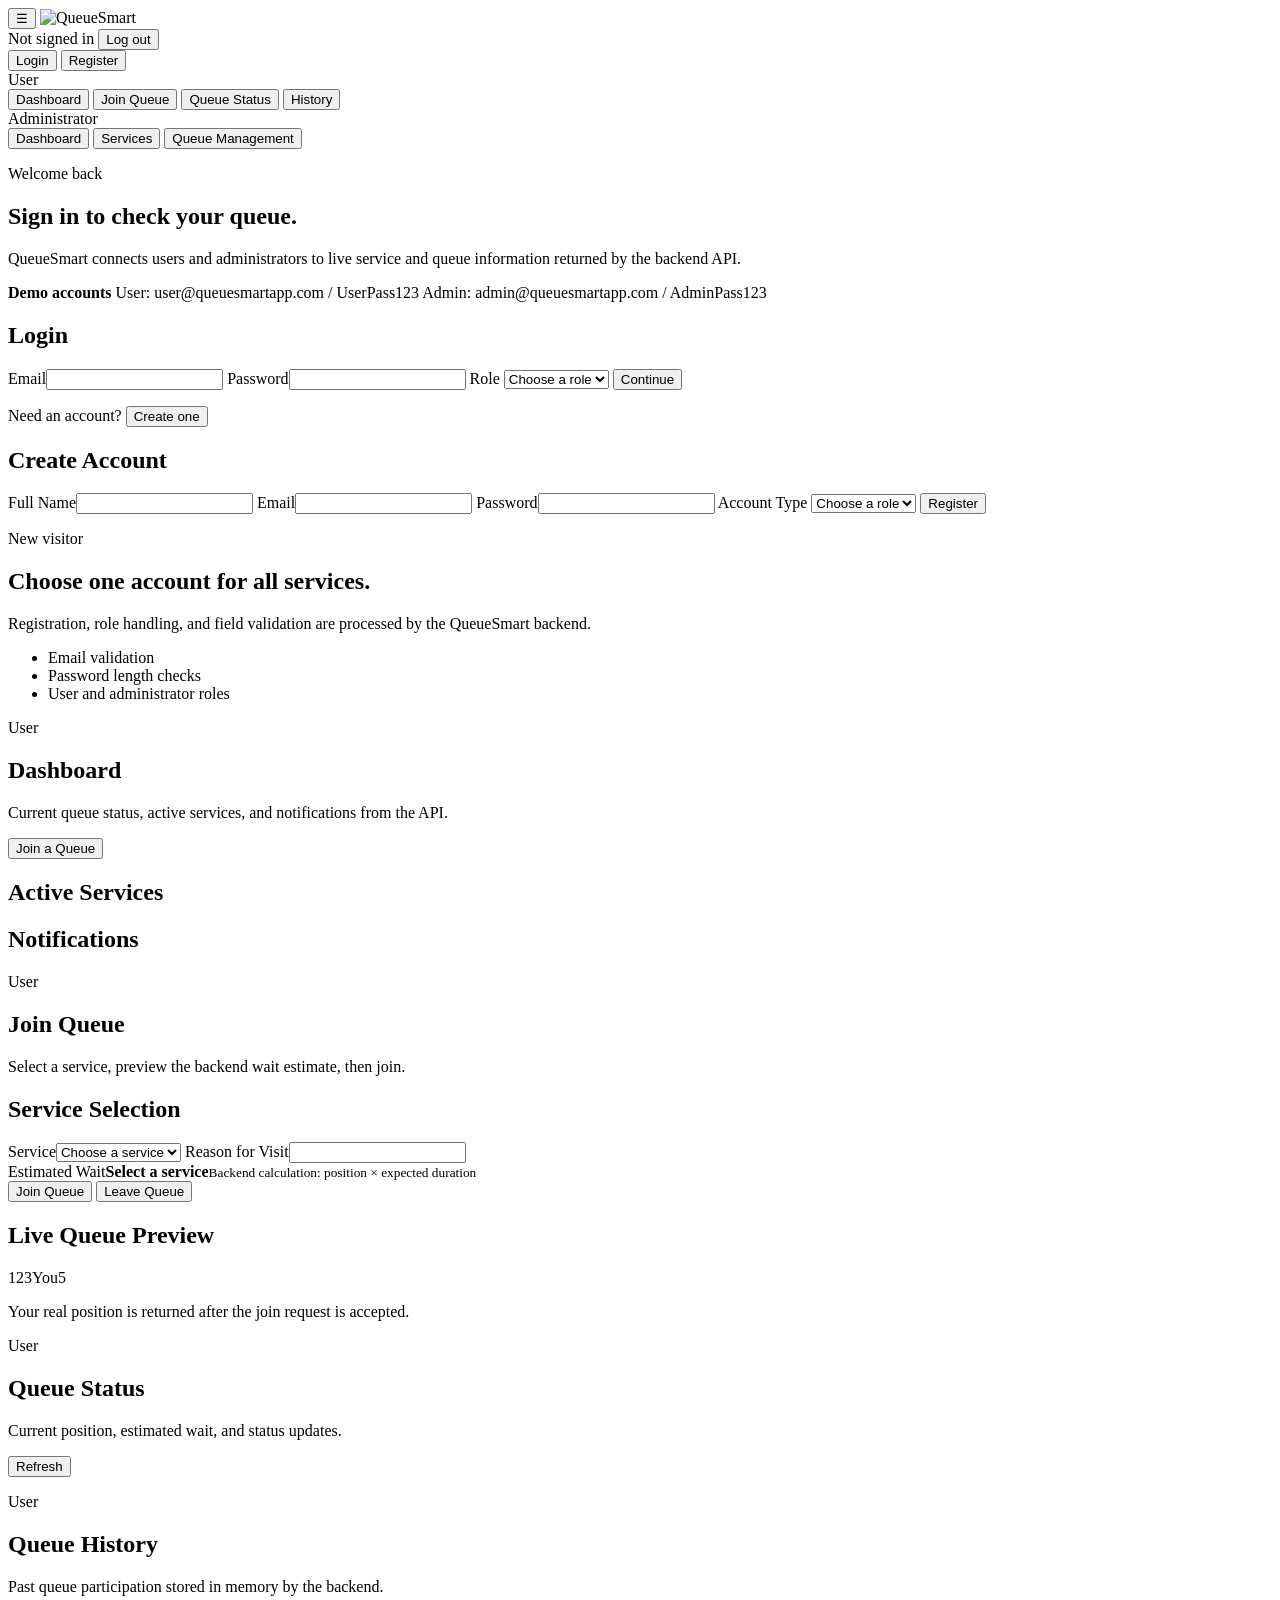
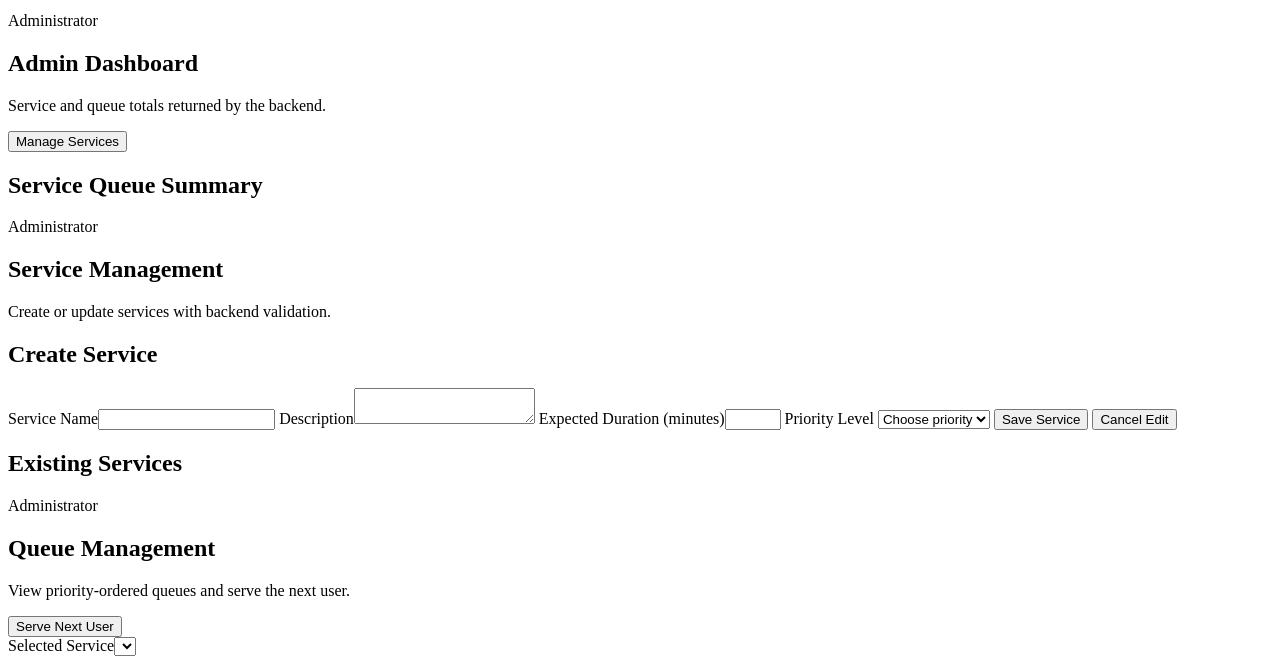
==== frontend/index.html @ f3016d7a "Add Assignment 3 backend API and frontend integration" ====
<!DOCTYPE html>
<html lang="en">
<head>
  <meta charset="UTF-8" />
  <meta name="viewport" content="width=device-width, initial-scale=1.0" />
  <meta name="description" content="QueueSmart smart queue management application" />
  <title>QueueSmart</title>
  <link rel="stylesheet" href="/static/styles.css" />
</head>
<body>
  <header class="topbar">
    <button id="menuButton" class="icon-button" aria-label="Open navigation" aria-expanded="false">☰</button>
    <img class="logo" src="/static/assets/queuesmart-logo.svg" alt="QueueSmart" />
    <div class="topbar-spacer"></div>
    <span id="sessionBadge" class="session-badge">Not signed in</span>
    <button id="logoutButton" class="ghost-button hidden" type="button">Log out</button>
  </header>

  <div id="drawerBackdrop" class="drawer-backdrop hidden"></div>
  <aside id="drawer" class="drawer" aria-label="Main navigation">
    <nav>
      <button data-screen="login">Login</button>
      <button data-screen="register">Register</button>
      <div class="nav-label">User</div>
      <button data-screen="user-dashboard" data-role="user">Dashboard</button>
      <button data-screen="join-queue" data-role="user">Join Queue</button>
      <button data-screen="queue-status" data-role="user">Queue Status</button>
      <button data-screen="history" data-role="user">History</button>
      <div class="nav-label">Administrator</div>
      <button data-screen="admin-dashboard" data-role="administrator">Dashboard</button>
      <button data-screen="service-management" data-role="administrator">Services</button>
      <button data-screen="queue-management" data-role="administrator">Queue Management</button>
    </nav>
  </aside>

  <main class="page-shell">
    <div id="globalMessage" class="global-message hidden" role="status"></div>

    <section id="login" class="screen auth-layout">
      <div class="hero-card">
        <p class="eyebrow light">Welcome back</p>
        <h1>Sign in to check your queue.</h1>
        <p>QueueSmart connects users and administrators to live service and queue information returned by the backend API.</p>
        <div class="demo-box">
          <b>Demo accounts</b>
          <span>User: user@queuesmartapp.com / UserPass123</span>
          <span>Admin: admin@queuesmartapp.com / AdminPass123</span>
        </div>
      </div>
      <div class="form-card">
        <h2>Login</h2>
        <form id="loginForm" class="form-stack">
          <label>Email<input id="loginEmail" type="email" required maxlength="254" autocomplete="email" /></label>
          <label>Password<input id="loginPassword" type="password" required minlength="8" maxlength="72" autocomplete="current-password" /></label>
          <label>Role
            <select id="loginRole" required>
              <option value="">Choose a role</option>
              <option value="user">User</option>
              <option value="administrator">Administrator</option>
            </select>
          </label>
          <button class="primary-button" type="submit">Continue</button>
        </form>
        <p class="small-copy">Need an account? <button class="text-button" data-screen="register">Create one</button></p>
      </div>
    </section>

    <section id="register" class="screen auth-layout hidden">
      <div class="form-card">
        <h2>Create Account</h2>
        <form id="registerForm" class="form-stack">
          <label>Full Name<input id="registerName" type="text" required minlength="2" maxlength="80" /></label>
          <label>Email<input id="registerEmail" type="email" required maxlength="254" autocomplete="email" /></label>
          <label>Password<input id="registerPassword" type="password" required minlength="8" maxlength="72" autocomplete="new-password" /></label>
          <label>Account Type
            <select id="registerRole" required>
              <option value="">Choose a role</option>
              <option value="user">User</option>
              <option value="administrator">Administrator</option>
            </select>
          </label>
          <button class="primary-button" type="submit">Register</button>
        </form>
      </div>
      <div class="hero-card">
        <p class="eyebrow light">New visitor</p>
        <h1>Choose one account for all services.</h1>
        <p>Registration, role handling, and field validation are processed by the QueueSmart backend.</p>
        <ul class="check-list">
          <li>Email validation</li>
          <li>Password length checks</li>
          <li>User and administrator roles</li>
        </ul>
      </div>
    </section>

    <section id="user-dashboard" class="screen hidden">
      <div class="page-header">
        <div><p class="eyebrow">User</p><h1>Dashboard</h1><p>Current queue status, active services, and notifications from the API.</p></div>
        <button class="primary-button" data-screen="join-queue">Join a Queue</button>
      </div>
      <div id="userStats" class="stats-grid"></div>
      <div class="content-grid two-thirds">
        <article class="panel"><div class="panel-heading"><h2>Active Services</h2></div><div id="dashboardServices"></div></article>
        <article class="panel"><div class="panel-heading"><h2>Notifications</h2></div><div id="dashboardNotifications"></div></article>
      </div>
    </section>

    <section id="join-queue" class="screen hidden">
      <div class="page-header"><div><p class="eyebrow">User</p><h1>Join Queue</h1><p>Select a service, preview the backend wait estimate, then join.</p></div></div>
      <div class="content-grid">
        <article class="panel">
          <h2>Service Selection</h2>
          <form id="joinQueueForm" class="form-stack">
            <label>Service<select id="joinService" required><option value="">Choose a service</option></select></label>
            <label>Reason for Visit<input id="joinReason" type="text" required minlength="2" maxlength="200" /></label>
            <div class="estimate-card"><span>Estimated Wait</span><strong id="joinEstimate">Select a service</strong><small id="joinPosition">Backend calculation: position × expected duration</small></div>
            <button class="primary-button" type="submit">Join Queue</button>
            <button id="leaveQueueButton" class="secondary-button" type="button">Leave Queue</button>
          </form>
        </article>
        <article class="panel">
          <h2>Live Queue Preview</h2>
          <div id="queuePreview" class="queue-preview"><span>1</span><span>2</span><span>3</span><span class="you">You</span><span>5</span></div>
          <p class="muted">Your real position is returned after the join request is accepted.</p>
        </article>
      </div>
    </section>

    <section id="queue-status" class="screen hidden">
      <div class="page-header"><div><p class="eyebrow">User</p><h1>Queue Status</h1><p>Current position, estimated wait, and status updates.</p></div><button id="refreshStatusButton" class="secondary-button">Refresh</button></div>
      <div id="statusContent" class="content-grid"></div>
    </section>

    <section id="history" class="screen hidden">
      <div class="page-header"><div><p class="eyebrow">User</p><h1>Queue History</h1><p>Past queue participation stored in memory by the backend.</p></div></div>
      <article class="panel table-panel"><div id="historyTable"></div></article>
    </section>

    <section id="admin-dashboard" class="screen hidden">
      <div class="page-header"><div><p class="eyebrow">Administrator</p><h1>Admin Dashboard</h1><p>Service and queue totals returned by the backend.</p></div><button class="primary-button" data-screen="service-management">Manage Services</button></div>
      <div id="adminStats" class="stats-grid"></div>
      <article class="panel table-panel"><h2>Service Queue Summary</h2><div id="adminServiceTable"></div></article>
    </section>

    <section id="service-management" class="screen hidden">
      <div class="page-header"><div><p class="eyebrow">Administrator</p><h1>Service Management</h1><p>Create or update services with backend validation.</p></div></div>
      <div class="content-grid">
        <article class="panel">
          <h2 id="serviceFormTitle">Create Service</h2>
          <form id="serviceForm" class="form-stack">
            <input id="editingServiceId" type="hidden" />
            <label>Service Name<input id="serviceName" type="text" required minlength="2" maxlength="100" /></label>
            <label>Description<textarea id="serviceDescription" required minlength="5" maxlength="250"></textarea></label>
            <label>Expected Duration (minutes)<input id="serviceDuration" type="number" required min="1" max="120" /></label>
            <label>Priority Level
              <select id="servicePriority" required>
                <option value="">Choose priority</option>
                <option value="low">Low</option><option value="medium">Medium</option><option value="high">High</option>
              </select>
            </label>
            <button class="primary-button" type="submit">Save Service</button>
            <button id="cancelEditButton" class="secondary-button hidden" type="button">Cancel Edit</button>
          </form>
        </article>
        <article class="panel"><h2>Existing Services</h2><div id="serviceCards"></div></article>
      </div>
    </section>

    <section id="queue-management" class="screen hidden">
      <div class="page-header"><div><p class="eyebrow">Administrator</p><h1>Queue Management</h1><p>View priority-ordered queues and serve the next user.</p></div><button id="serveNextButton" class="primary-button">Serve Next User</button></div>
      <article class="panel table-panel">
        <label class="compact-label">Selected Service<select id="adminQueueService"></select></label>
        <div id="adminQueueTable"></div>
      </article>
    </section>
  </main>

  <script src="/static/app.js"></script>
</body>
</html>
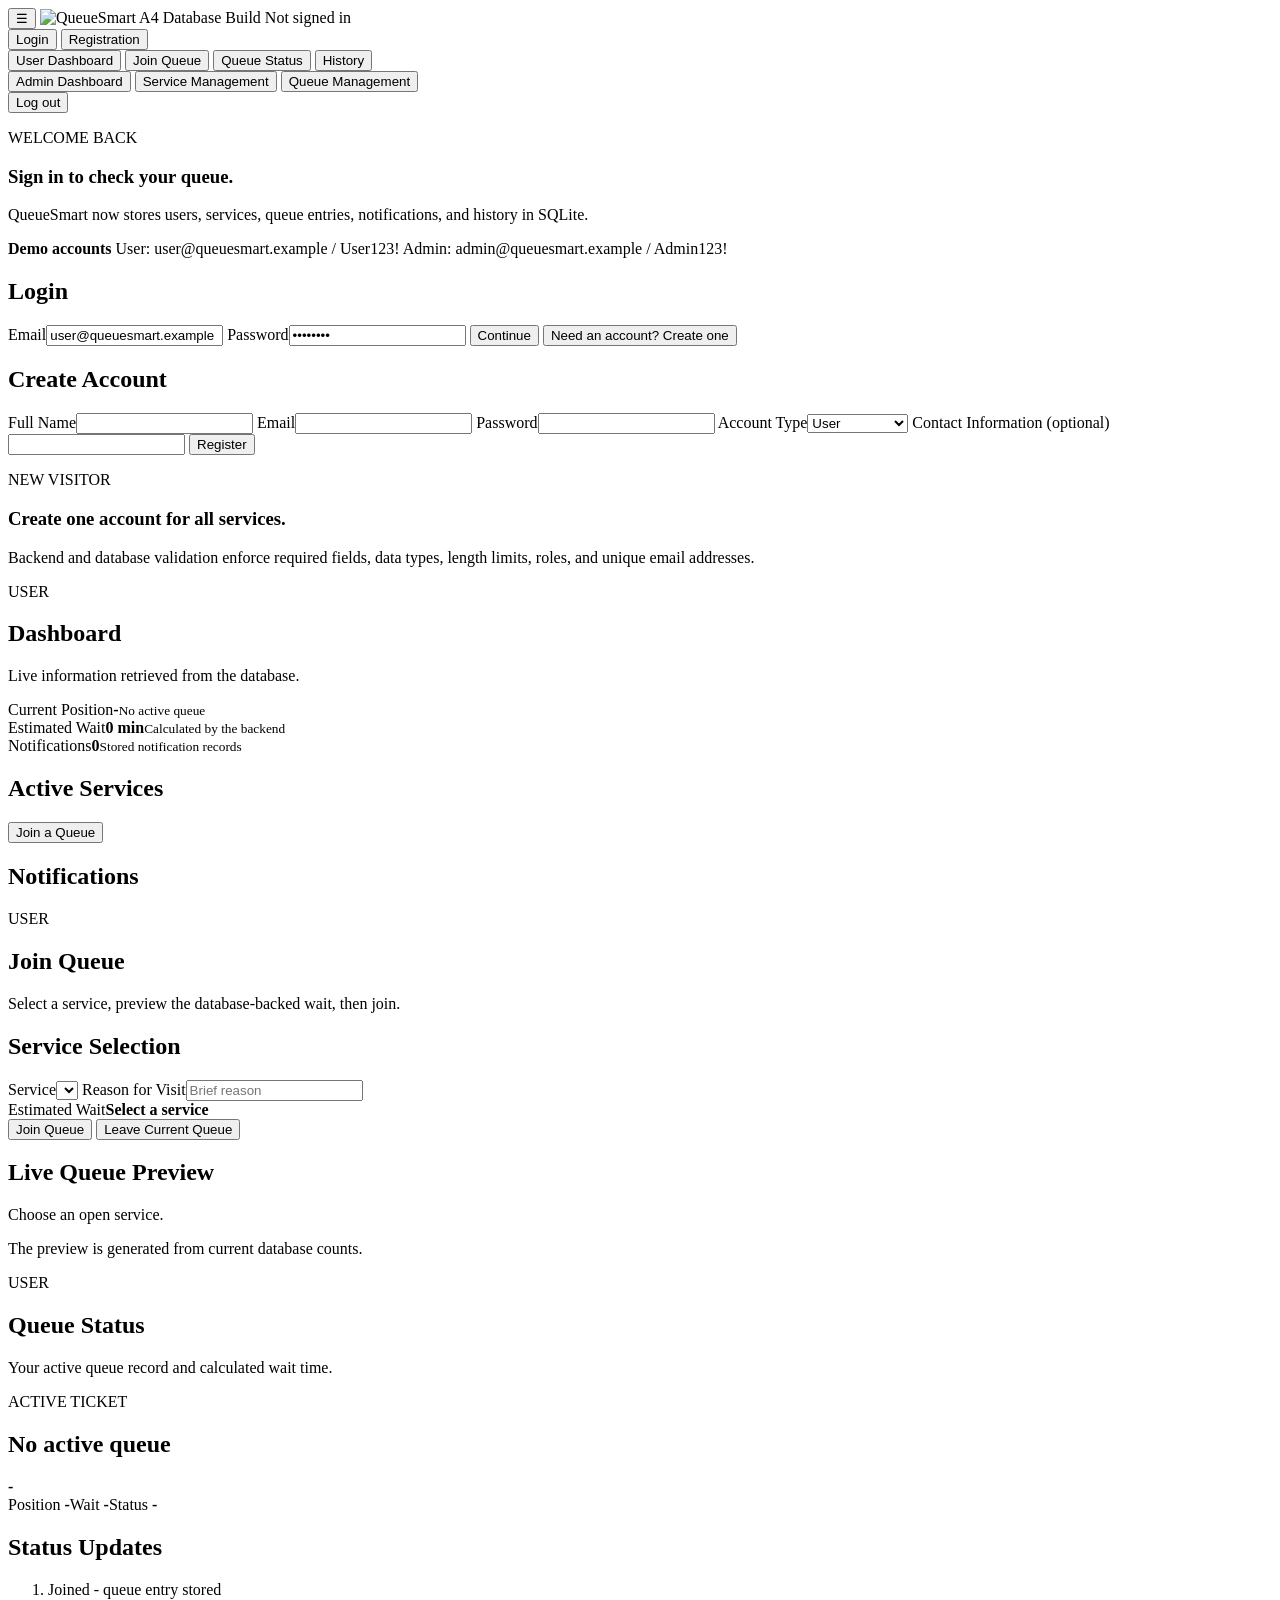
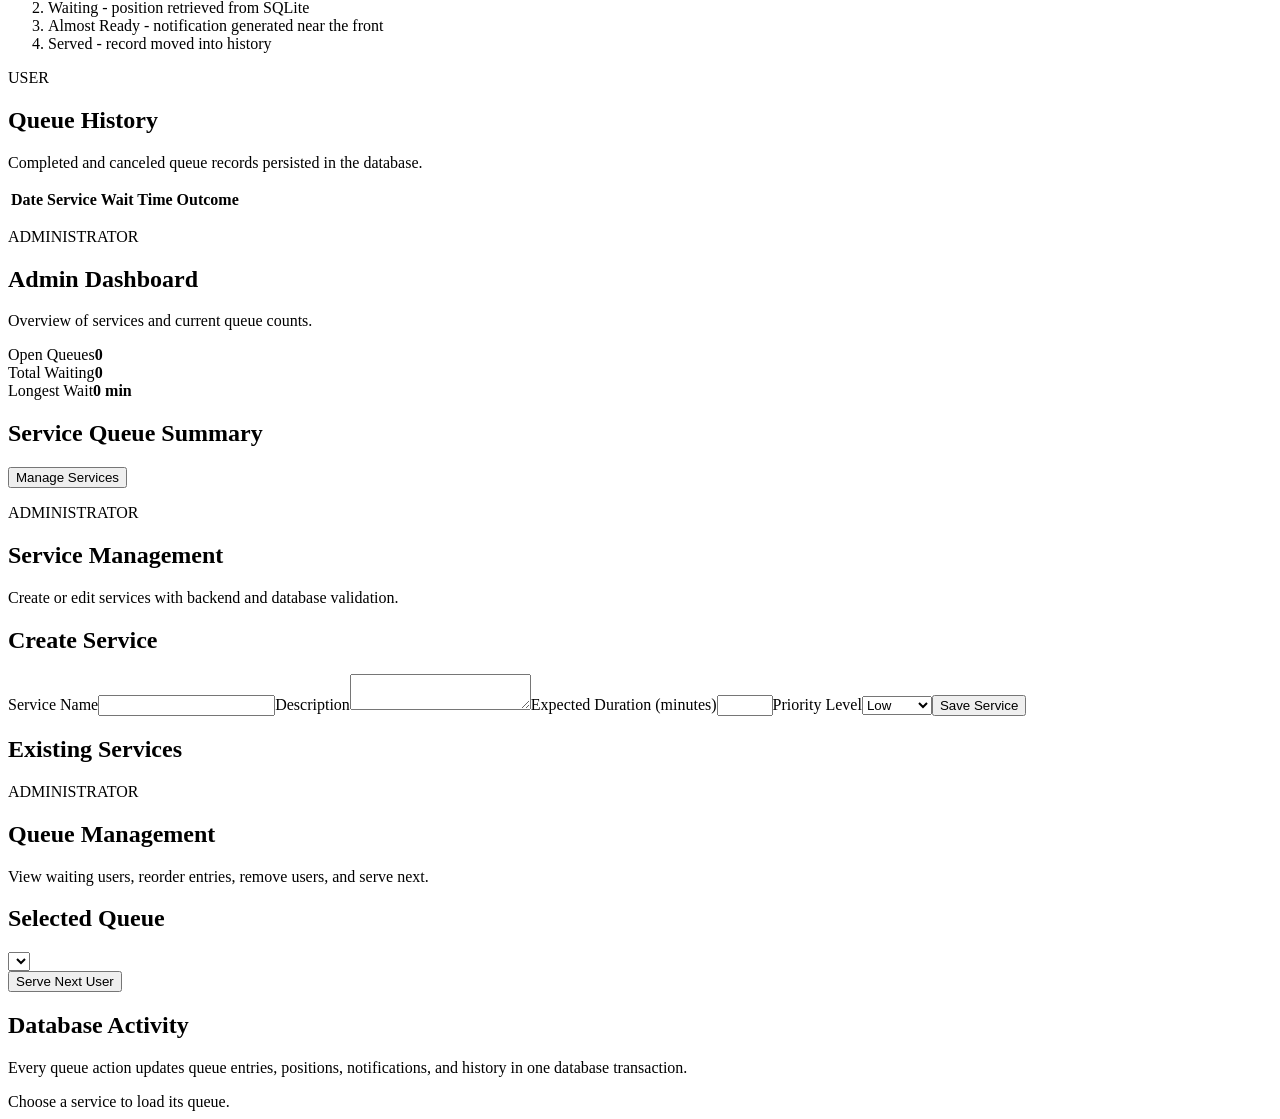
==== commit 54a7ba22: "Complete Assignment 4 manual testing and final fixes" ====
--- a/frontend/index.html
+++ b/frontend/index.html
@@ -1,181 +1,144 @@
-<!DOCTYPE html>
+<!doctype html>
 <html lang="en">
 <head>
-  <meta charset="UTF-8" />
-  <meta name="viewport" content="width=device-width, initial-scale=1.0" />
-  <meta name="description" content="QueueSmart smart queue management application" />
+  <meta charset="utf-8">
+  <meta name="viewport" content="width=device-width, initial-scale=1">
   <title>QueueSmart</title>
-  <link rel="stylesheet" href="/static/styles.css" />
+  <link rel="stylesheet" href="/css/styles.css">
 </head>
 <body>
   <header class="topbar">
-    <button id="menuButton" class="icon-button" aria-label="Open navigation" aria-expanded="false">☰</button>
-    <img class="logo" src="/static/assets/queuesmart-logo.svg" alt="QueueSmart" />
-    <div class="topbar-spacer"></div>
-    <span id="sessionBadge" class="session-badge">Not signed in</span>
-    <button id="logoutButton" class="ghost-button hidden" type="button">Log out</button>
+    <button id="menuButton" class="icon-button" aria-label="Open navigation">☰</button>
+    <img src="/assets/queuesmart-logo.svg" alt="QueueSmart" class="logo">
+    <span class="pill">A4 Database Build</span>
+    <span id="sessionLabel" class="session-label">Not signed in</span>
   </header>
 
-  <div id="drawerBackdrop" class="drawer-backdrop hidden"></div>
-  <aside id="drawer" class="drawer" aria-label="Main navigation">
-    <nav>
-      <button data-screen="login">Login</button>
-      <button data-screen="register">Register</button>
-      <div class="nav-label">User</div>
-      <button data-screen="user-dashboard" data-role="user">Dashboard</button>
-      <button data-screen="join-queue" data-role="user">Join Queue</button>
-      <button data-screen="queue-status" data-role="user">Queue Status</button>
-      <button data-screen="history" data-role="user">History</button>
-      <div class="nav-label">Administrator</div>
-      <button data-screen="admin-dashboard" data-role="administrator">Dashboard</button>
-      <button data-screen="service-management" data-role="administrator">Services</button>
-      <button data-screen="queue-management" data-role="administrator">Queue Management</button>
-    </nav>
+  <aside id="sidebar" class="sidebar" aria-label="Main navigation">
+    <button data-screen="login">Login</button>
+    <button data-screen="register">Registration</button>
+    <div class="nav-user hidden">
+      <button data-screen="user-dashboard">User Dashboard</button>
+      <button data-screen="join-queue">Join Queue</button>
+      <button data-screen="queue-status">Queue Status</button>
+      <button data-screen="history">History</button>
+    </div>
+    <div class="nav-admin hidden">
+      <button data-screen="admin-dashboard">Admin Dashboard</button>
+      <button data-screen="service-management">Service Management</button>
+      <button data-screen="queue-management">Queue Management</button>
+    </div>
+    <button id="logoutButton" class="danger hidden">Log out</button>
   </aside>
 
-  <main class="page-shell">
-    <div id="globalMessage" class="global-message hidden" role="status"></div>
+  <main>
+    <div id="message" class="message hidden" role="status"></div>
 
-    <section id="login" class="screen auth-layout">
-      <div class="hero-card">
-        <p class="eyebrow light">Welcome back</p>
-        <h1>Sign in to check your queue.</h1>
-        <p>QueueSmart connects users and administrators to live service and queue information returned by the backend API.</p>
-        <div class="demo-box">
-          <b>Demo accounts</b>
-          <span>User: user@queuesmartapp.com / UserPass123</span>
-          <span>Admin: admin@queuesmartapp.com / AdminPass123</span>
-        </div>
-      </div>
-      <div class="form-card">
-        <h2>Login</h2>
-        <form id="loginForm" class="form-stack">
-          <label>Email<input id="loginEmail" type="email" required maxlength="254" autocomplete="email" /></label>
-          <label>Password<input id="loginPassword" type="password" required minlength="8" maxlength="72" autocomplete="current-password" /></label>
-          <label>Role
-            <select id="loginRole" required>
-              <option value="">Choose a role</option>
-              <option value="user">User</option>
-              <option value="administrator">Administrator</option>
-            </select>
-          </label>
-          <button class="primary-button" type="submit">Continue</button>
+    <section id="login" class="screen active">
+      <div class="hero-grid">
+        <article class="hero-card gradient-card">
+          <p class="eyebrow">WELCOME BACK</p>
+          <h1>Sign in to check your queue.</h1>
+          <p>QueueSmart now stores users, services, queue entries, notifications, and history in SQLite.</p>
+          <div class="demo-box">
+            <strong>Demo accounts</strong>
+            <span>User: user@queuesmart.example / User123!</span>
+            <span>Admin: admin@queuesmart.example / Admin123!</span>
+          </div>
+        </article>
+        <form id="loginForm" class="card form-card">
+          <h2>Login</h2>
+          <label>Email<input id="loginEmail" type="email" required maxlength="254" value="user@queuesmart.example"></label>
+          <label>Password<input id="loginPassword" type="password" required minlength="8" maxlength="72" value="User123!"></label>
+          <button class="primary" type="submit">Continue</button>
+          <button class="link-button" type="button" data-screen="register">Need an account? Create one</button>
         </form>
-        <p class="small-copy">Need an account? <button class="text-button" data-screen="register">Create one</button></p>
       </div>
     </section>
 
-    <section id="register" class="screen auth-layout hidden">
-      <div class="form-card">
-        <h2>Create Account</h2>
-        <form id="registerForm" class="form-stack">
-          <label>Full Name<input id="registerName" type="text" required minlength="2" maxlength="80" /></label>
-          <label>Email<input id="registerEmail" type="email" required maxlength="254" autocomplete="email" /></label>
-          <label>Password<input id="registerPassword" type="password" required minlength="8" maxlength="72" autocomplete="new-password" /></label>
-          <label>Account Type
-            <select id="registerRole" required>
-              <option value="">Choose a role</option>
-              <option value="user">User</option>
-              <option value="administrator">Administrator</option>
-            </select>
-          </label>
-          <button class="primary-button" type="submit">Register</button>
+    <section id="register" class="screen">
+      <div class="hero-grid reverse">
+        <form id="registerForm" class="card form-card">
+          <h2>Create Account</h2>
+          <label>Full Name<input id="registerName" required minlength="2" maxlength="80"></label>
+          <label>Email<input id="registerEmail" type="email" required maxlength="254"></label>
+          <label>Password<input id="registerPassword" type="password" required minlength="8" maxlength="72"></label>
+          <label>Account Type<select id="registerRole" required><option value="user">User</option><option value="administrator">Administrator</option></select></label>
+          <label>Contact Information (optional)<input id="registerContact" maxlength="120"></label>
+          <button class="primary" type="submit">Register</button>
         </form>
-      </div>
-      <div class="hero-card">
-        <p class="eyebrow light">New visitor</p>
-        <h1>Choose one account for all services.</h1>
-        <p>Registration, role handling, and field validation are processed by the QueueSmart backend.</p>
-        <ul class="check-list">
-          <li>Email validation</li>
-          <li>Password length checks</li>
-          <li>User and administrator roles</li>
-        </ul>
-      </div>
-    </section>
-
-    <section id="user-dashboard" class="screen hidden">
-      <div class="page-header">
-        <div><p class="eyebrow">User</p><h1>Dashboard</h1><p>Current queue status, active services, and notifications from the API.</p></div>
-        <button class="primary-button" data-screen="join-queue">Join a Queue</button>
-      </div>
-      <div id="userStats" class="stats-grid"></div>
-      <div class="content-grid two-thirds">
-        <article class="panel"><div class="panel-heading"><h2>Active Services</h2></div><div id="dashboardServices"></div></article>
-        <article class="panel"><div class="panel-heading"><h2>Notifications</h2></div><div id="dashboardNotifications"></div></article>
-      </div>
-    </section>
-
-    <section id="join-queue" class="screen hidden">
-      <div class="page-header"><div><p class="eyebrow">User</p><h1>Join Queue</h1><p>Select a service, preview the backend wait estimate, then join.</p></div></div>
-      <div class="content-grid">
-        <article class="panel">
-          <h2>Service Selection</h2>
-          <form id="joinQueueForm" class="form-stack">
-            <label>Service<select id="joinService" required><option value="">Choose a service</option></select></label>
-            <label>Reason for Visit<input id="joinReason" type="text" required minlength="2" maxlength="200" /></label>
-            <div class="estimate-card"><span>Estimated Wait</span><strong id="joinEstimate">Select a service</strong><small id="joinPosition">Backend calculation: position × expected duration</small></div>
-            <button class="primary-button" type="submit">Join Queue</button>
-            <button id="leaveQueueButton" class="secondary-button" type="button">Leave Queue</button>
-          </form>
-        </article>
-        <article class="panel">
-          <h2>Live Queue Preview</h2>
-          <div id="queuePreview" class="queue-preview"><span>1</span><span>2</span><span>3</span><span class="you">You</span><span>5</span></div>
-          <p class="muted">Your real position is returned after the join request is accepted.</p>
+        <article class="hero-card gradient-card">
+          <p class="eyebrow">NEW VISITOR</p>
+          <h1>Create one account for all services.</h1>
+          <p>Backend and database validation enforce required fields, data types, length limits, roles, and unique email addresses.</p>
         </article>
       </div>
     </section>
 
-    <section id="queue-status" class="screen hidden">
-      <div class="page-header"><div><p class="eyebrow">User</p><h1>Queue Status</h1><p>Current position, estimated wait, and status updates.</p></div><button id="refreshStatusButton" class="secondary-button">Refresh</button></div>
-      <div id="statusContent" class="content-grid"></div>
-    </section>
-
-    <section id="history" class="screen hidden">
-      <div class="page-header"><div><p class="eyebrow">User</p><h1>Queue History</h1><p>Past queue participation stored in memory by the backend.</p></div></div>
-      <article class="panel table-panel"><div id="historyTable"></div></article>
-    </section>
-
-    <section id="admin-dashboard" class="screen hidden">
-      <div class="page-header"><div><p class="eyebrow">Administrator</p><h1>Admin Dashboard</h1><p>Service and queue totals returned by the backend.</p></div><button class="primary-button" data-screen="service-management">Manage Services</button></div>
-      <div id="adminStats" class="stats-grid"></div>
-      <article class="panel table-panel"><h2>Service Queue Summary</h2><div id="adminServiceTable"></div></article>
-    </section>
-
-    <section id="service-management" class="screen hidden">
-      <div class="page-header"><div><p class="eyebrow">Administrator</p><h1>Service Management</h1><p>Create or update services with backend validation.</p></div></div>
+    <section id="user-dashboard" class="screen protected user-only">
+      <div class="section-heading"><div><p class="eyebrow">USER</p><h1>Dashboard</h1><p>Live information retrieved from the database.</p></div></div>
+      <div class="stat-grid">
+        <article class="stat blue"><span>Current Position</span><strong id="dashPosition">-</strong><small id="dashService">No active queue</small></article>
+        <article class="stat teal"><span>Estimated Wait</span><strong id="dashWait">0 min</strong><small>Calculated by the backend</small></article>
+        <article class="stat purple"><span>Notifications</span><strong id="dashNotificationCount">0</strong><small>Stored notification records</small></article>
+      </div>
       <div class="content-grid">
-        <article class="panel">
-          <h2 id="serviceFormTitle">Create Service</h2>
-          <form id="serviceForm" class="form-stack">
-            <input id="editingServiceId" type="hidden" />
-            <label>Service Name<input id="serviceName" type="text" required minlength="2" maxlength="100" /></label>
-            <label>Description<textarea id="serviceDescription" required minlength="5" maxlength="250"></textarea></label>
-            <label>Expected Duration (minutes)<input id="serviceDuration" type="number" required min="1" max="120" /></label>
-            <label>Priority Level
-              <select id="servicePriority" required>
-                <option value="">Choose priority</option>
-                <option value="low">Low</option><option value="medium">Medium</option><option value="high">High</option>
-              </select>
-            </label>
-            <button class="primary-button" type="submit">Save Service</button>
-            <button id="cancelEditButton" class="secondary-button hidden" type="button">Cancel Edit</button>
-          </form>
-        </article>
-        <article class="panel"><h2>Existing Services</h2><div id="serviceCards"></div></article>
+        <article class="card"><div class="card-title"><h2>Active Services</h2><button class="link-button" data-screen="join-queue">Join a Queue</button></div><div id="dashboardServices" class="list"></div></article>
+        <article class="card"><h2>Notifications</h2><div id="dashboardNotifications" class="list"></div></article>
       </div>
     </section>
 
-    <section id="queue-management" class="screen hidden">
-      <div class="page-header"><div><p class="eyebrow">Administrator</p><h1>Queue Management</h1><p>View priority-ordered queues and serve the next user.</p></div><button id="serveNextButton" class="primary-button">Serve Next User</button></div>
-      <article class="panel table-panel">
-        <label class="compact-label">Selected Service<select id="adminQueueService"></select></label>
-        <div id="adminQueueTable"></div>
-      </article>
+    <section id="join-queue" class="screen protected user-only">
+      <div class="section-heading"><div><p class="eyebrow">USER</p><h1>Join Queue</h1><p>Select a service, preview the database-backed wait, then join.</p></div></div>
+      <div class="content-grid">
+        <form id="joinForm" class="card form-card">
+          <h2>Service Selection</h2>
+          <label>Service<select id="joinService" required></select></label>
+          <label>Reason for Visit<input id="joinReason" required minlength="2" maxlength="200" placeholder="Brief reason"></label>
+          <div class="estimate"><span>Estimated Wait</span><strong id="joinEstimate">Select a service</strong></div>
+          <button class="primary" type="submit">Join Queue</button>
+          <button id="leaveQueueButton" class="secondary" type="button">Leave Current Queue</button>
+        </form>
+        <article class="card"><h2>Live Queue Preview</h2><div id="queuePreview" class="queue-preview"><span>Choose an open service.</span></div><p class="muted">The preview is generated from current database counts.</p></article>
+      </div>
+    </section>
+
+    <section id="queue-status" class="screen protected user-only">
+      <div class="section-heading"><div><p class="eyebrow">USER</p><h1>Queue Status</h1><p>Your active queue record and calculated wait time.</p></div></div>
+      <div class="content-grid">
+        <article id="statusTicket" class="hero-card gradient-card"><p class="eyebrow">ACTIVE TICKET</p><h2 id="statusService">No active queue</h2><strong id="statusTicketId" class="ticket-id">-</strong><div class="mini-stat-grid"><span>Position <b id="statusPosition">-</b></span><span>Wait <b id="statusWait">-</b></span><span>Status <b id="statusState">-</b></span></div></article>
+        <article class="card"><h2>Status Updates</h2><ol class="timeline"><li>Joined - queue entry stored</li><li>Waiting - position retrieved from SQLite</li><li>Almost Ready - notification generated near the front</li><li>Served - record moved into history</li></ol></article>
+      </div>
+    </section>
+
+    <section id="history" class="screen protected user-only">
+      <div class="section-heading"><div><p class="eyebrow">USER</p><h1>Queue History</h1><p>Completed and canceled queue records persisted in the database.</p></div></div>
+      <article class="card table-wrap"><table><thead><tr><th>Date</th><th>Service</th><th>Wait Time</th><th>Outcome</th></tr></thead><tbody id="historyBody"></tbody></table></article>
+    </section>
+
+    <section id="admin-dashboard" class="screen protected admin-only">
+      <div class="section-heading"><div><p class="eyebrow">ADMINISTRATOR</p><h1>Admin Dashboard</h1><p>Overview of services and current queue counts.</p></div></div>
+      <div class="stat-grid"><article class="stat blue"><span>Open Queues</span><strong id="adminOpen">0</strong></article><article class="stat teal"><span>Total Waiting</span><strong id="adminWaiting">0</strong></article><article class="stat orange"><span>Longest Wait</span><strong id="adminLongest">0 min</strong></article></div>
+      <article class="card"><div class="card-title"><h2>Service Queue Summary</h2><button class="link-button" data-screen="service-management">Manage Services</button></div><div id="adminServiceSummary" class="service-grid"></div></article>
+    </section>
+
+    <section id="service-management" class="screen protected admin-only">
+      <div class="section-heading"><div><p class="eyebrow">ADMINISTRATOR</p><h1>Service Management</h1><p>Create or edit services with backend and database validation.</p></div></div>
+      <div class="content-grid">
+        <form id="serviceForm" class="card form-card"><h2>Create Service</h2><label>Service Name<input id="serviceName" required minlength="2" maxlength="100"></label><label>Description<textarea id="serviceDescription" required minlength="5" maxlength="250"></textarea></label><label>Expected Duration (minutes)<input id="serviceDuration" type="number" required min="1" max="120"></label><label>Priority Level<select id="servicePriority" required><option value="low">Low</option><option value="medium">Medium</option><option value="high">High</option></select></label><button class="primary" type="submit">Save Service</button></form>
+        <article class="card"><h2>Existing Services</h2><div id="serviceList" class="list"></div></article>
+      </div>
+    </section>
+
+    <section id="queue-management" class="screen protected admin-only">
+      <div class="section-heading"><div><p class="eyebrow">ADMINISTRATOR</p><h1>Queue Management</h1><p>View waiting users, reorder entries, remove users, and serve next.</p></div></div>
+      <div class="content-grid">
+        <article class="card"><div class="card-title"><h2>Selected Queue</h2><select id="adminQueueService"></select></div><button id="serveNextButton" class="primary">Serve Next User</button><div id="adminQueueEntries" class="list"></div></article>
+        <article class="card"><h2>Database Activity</h2><p>Every queue action updates queue entries, positions, notifications, and history in one database transaction.</p><div id="adminActivity" class="notice">Choose a service to load its queue.</div></article>
+      </div>
     </section>
   </main>
 
-  <script src="/static/app.js"></script>
+  <script src="/js/app.js"></script>
 </body>
 </html>
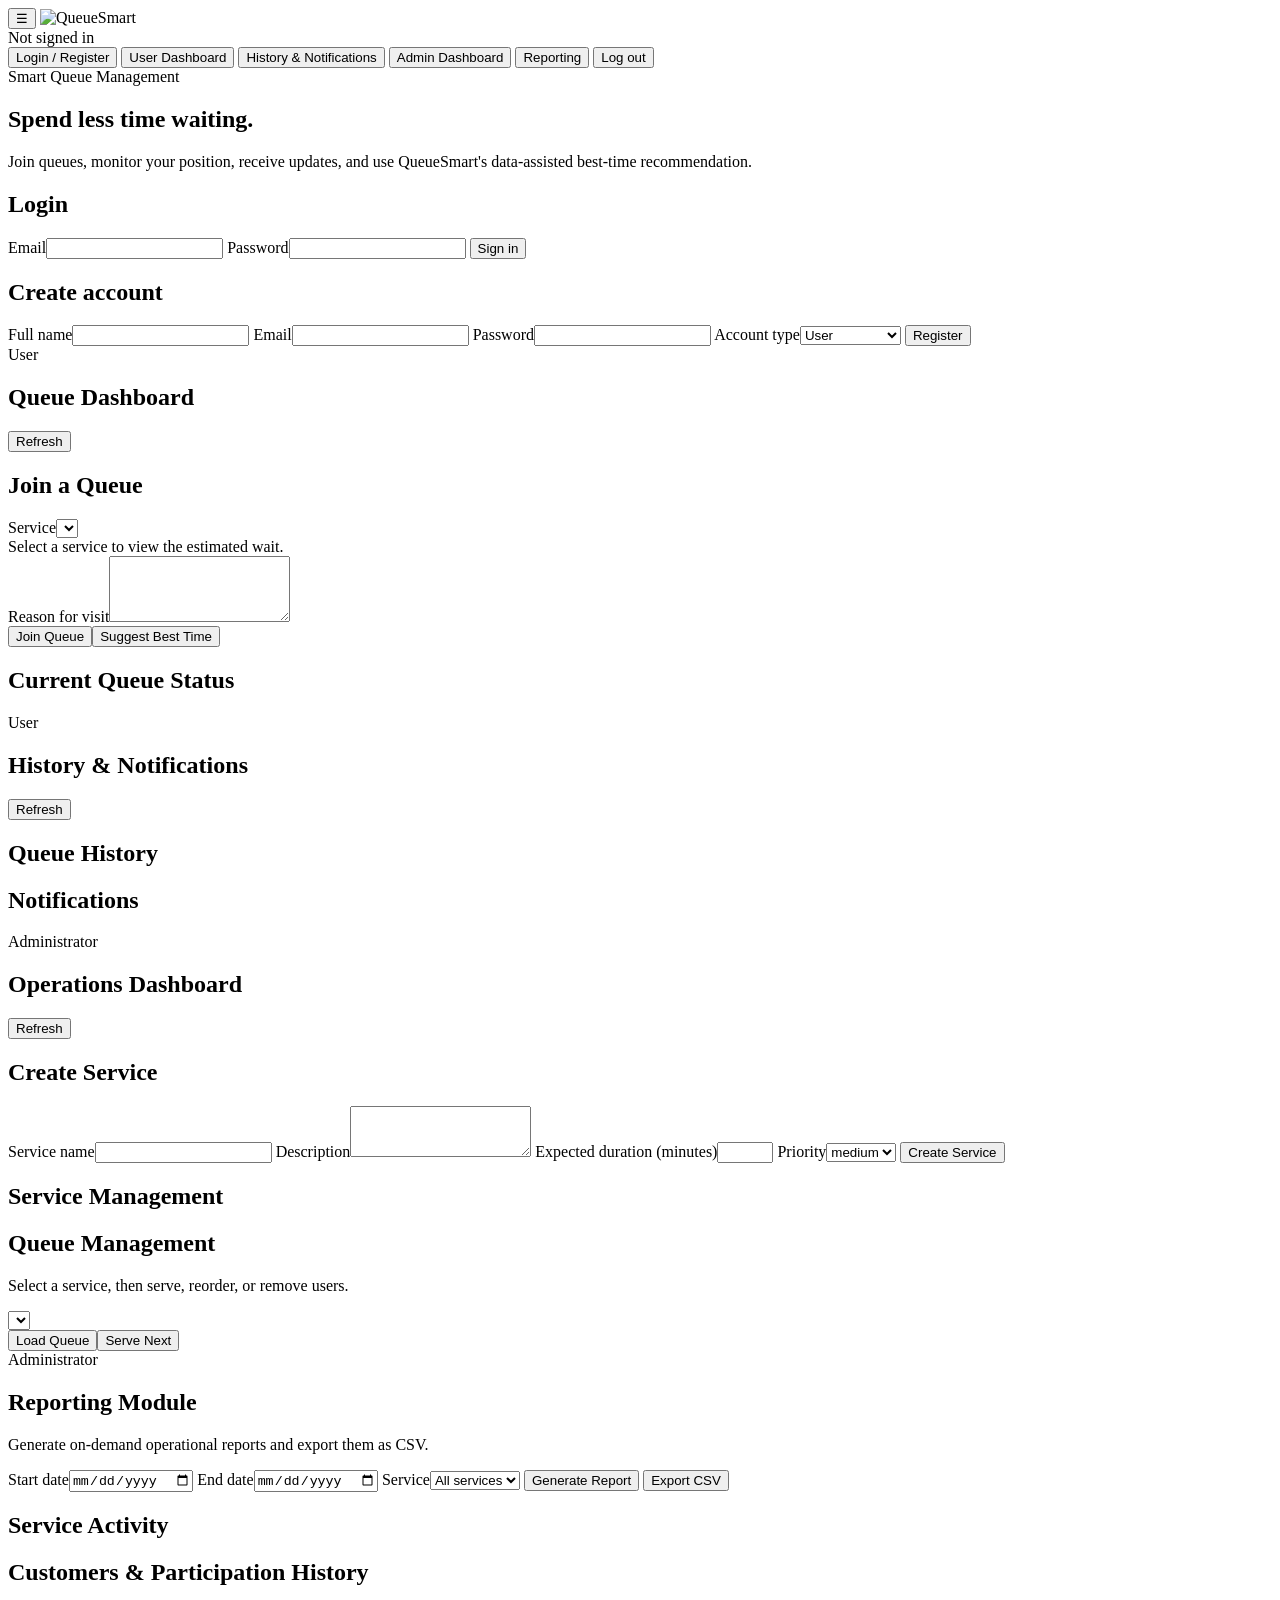
==== commit f395adc9: "Fixed a bug with the frontend and backend" ====
--- a/frontend/index.html
+++ b/frontend/index.html
@@ -1,144 +1,120 @@
 <!doctype html>
 <html lang="en">
 <head>
-  <meta charset="utf-8">
-  <meta name="viewport" content="width=device-width, initial-scale=1">
+  <meta charset="utf-8" />
+  <meta name="viewport" content="width=device-width,initial-scale=1" />
   <title>QueueSmart</title>
-  <link rel="stylesheet" href="/css/styles.css">
+  <link rel="stylesheet" href="/static/styles.css" />
 </head>
 <body>
-  <header class="topbar">
-    <button id="menuButton" class="icon-button" aria-label="Open navigation">☰</button>
-    <img src="/assets/queuesmart-logo.svg" alt="QueueSmart" class="logo">
-    <span class="pill">A4 Database Build</span>
-    <span id="sessionLabel" class="session-label">Not signed in</span>
-  </header>
-
-  <aside id="sidebar" class="sidebar" aria-label="Main navigation">
-    <button data-screen="login">Login</button>
-    <button data-screen="register">Registration</button>
-    <div class="nav-user hidden">
-      <button data-screen="user-dashboard">User Dashboard</button>
-      <button data-screen="join-queue">Join Queue</button>
-      <button data-screen="queue-status">Queue Status</button>
-      <button data-screen="history">History</button>
-    </div>
-    <div class="nav-admin hidden">
-      <button data-screen="admin-dashboard">Admin Dashboard</button>
-      <button data-screen="service-management">Service Management</button>
-      <button data-screen="queue-management">Queue Management</button>
-    </div>
-    <button id="logoutButton" class="danger hidden">Log out</button>
-  </aside>
-
+<header class="topbar">
+  <button id="menuButton" class="hamburger" aria-label="Toggle navigation" aria-controls="sideNav" aria-expanded="true">☰</button>
+  <img class="logo" src="/static/assets/queuesmart-logo.svg" alt="QueueSmart" />
+  <div class="session-pill" id="sessionPill">Not signed in</div>
+</header>
+<div class="shell">
+  <nav id="sideNav" class="side-nav">
+    <button data-view="authView">Login / Register</button>
+    <button data-view="userView" class="user-only hidden">User Dashboard</button>
+    <button data-view="historyView" class="user-only hidden">History & Notifications</button>
+    <button data-view="adminView" class="admin-only hidden">Admin Dashboard</button>
+    <button data-view="reportsView" class="admin-only hidden">Reporting</button>
+    <button id="logoutButton" class="hidden danger">Log out</button>
+  </nav>
   <main>
     <div id="message" class="message hidden" role="status"></div>
 
-    <section id="login" class="screen active">
-      <div class="hero-grid">
-        <article class="hero-card gradient-card">
-          <p class="eyebrow">WELCOME BACK</p>
-          <h1>Sign in to check your queue.</h1>
-          <p>QueueSmart now stores users, services, queue entries, notifications, and history in SQLite.</p>
-          <div class="demo-box">
-            <strong>Demo accounts</strong>
-            <span>User: user@queuesmart.example / User123!</span>
-            <span>Admin: admin@queuesmart.example / Admin123!</span>
-          </div>
-        </article>
-        <form id="loginForm" class="card form-card">
+    <section id="authView" class="view active">
+      <div class="hero card">
+        <div>
+          <span class="eyebrow">Smart Queue Management</span>
+          <h1>Spend less time waiting.</h1>
+          <p>Join queues, monitor your position, receive updates, and use QueueSmart's data-assisted best-time recommendation.</p>
+        </div>
+      </div>
+      <div class="two-col">
+        <form id="loginForm" class="card form-card" autocomplete="off">
           <h2>Login</h2>
-          <label>Email<input id="loginEmail" type="email" required maxlength="254" value="user@queuesmart.example"></label>
-          <label>Password<input id="loginPassword" type="password" required minlength="8" maxlength="72" value="User123!"></label>
-          <button class="primary" type="submit">Continue</button>
-          <button class="link-button" type="button" data-screen="register">Need an account? Create one</button>
+          <label>Email<input id="loginEmail" type="email" required maxlength="254" autocomplete="off" autocapitalize="none" spellcheck="false" /></label>
+          <label>Password<input id="loginPassword" type="password" required minlength="8" maxlength="72" autocomplete="new-password" /></label>
+          <button type="submit" class="primary">Sign in</button>
+        </form>
+        <form id="registerForm" class="card form-card" autocomplete="off">
+          <h2>Create account</h2>
+          <label>Full name<input id="registerName" required minlength="2" maxlength="80" autocomplete="off" /></label>
+          <label>Email<input id="registerEmail" type="email" required maxlength="254" autocomplete="off" autocapitalize="none" spellcheck="false" /></label>
+          <label>Password<input id="registerPassword" type="password" required minlength="8" maxlength="72" autocomplete="new-password" /></label>
+          <label>Account type<select id="registerRole"><option value="user">User</option><option value="administrator">Administrator</option></select></label>
+          <button type="submit" class="primary">Register</button>
         </form>
       </div>
     </section>
 
-    <section id="register" class="screen">
-      <div class="hero-grid reverse">
-        <form id="registerForm" class="card form-card">
-          <h2>Create Account</h2>
-          <label>Full Name<input id="registerName" required minlength="2" maxlength="80"></label>
-          <label>Email<input id="registerEmail" type="email" required maxlength="254"></label>
-          <label>Password<input id="registerPassword" type="password" required minlength="8" maxlength="72"></label>
-          <label>Account Type<select id="registerRole" required><option value="user">User</option><option value="administrator">Administrator</option></select></label>
-          <label>Contact Information (optional)<input id="registerContact" maxlength="120"></label>
-          <button class="primary" type="submit">Register</button>
+    <section id="userView" class="view">
+      <div class="page-heading"><div><span class="eyebrow">User</span><h1>Queue Dashboard</h1></div><button id="refreshUser" class="secondary">Refresh</button></div>
+      <div id="userStats" class="stats-grid"></div>
+      <div class="two-col">
+        <form id="joinForm" class="card form-card">
+          <h2>Join a Queue</h2>
+          <label>Service<select id="joinService" required></select></label>
+          <div id="estimateText" class="hint">Select a service to view the estimated wait.</div>
+          <label>Reason for visit<textarea id="joinReason" required minlength="2" maxlength="200" rows="4"></textarea></label>
+          <div class="button-row"><button type="submit" class="primary">Join Queue</button><button id="bestTimeButton" type="button" class="smart">Suggest Best Time</button></div>
+          <div id="bestTimeResult" class="smart-result hidden"></div>
         </form>
-        <article class="hero-card gradient-card">
-          <p class="eyebrow">NEW VISITOR</p>
-          <h1>Create one account for all services.</h1>
-          <p>Backend and database validation enforce required fields, data types, length limits, roles, and unique email addresses.</p>
-        </article>
+        <div class="card">
+          <h2>Current Queue Status</h2>
+          <div id="queueStatus"></div>
+        </div>
       </div>
     </section>
 
-    <section id="user-dashboard" class="screen protected user-only">
-      <div class="section-heading"><div><p class="eyebrow">USER</p><h1>Dashboard</h1><p>Live information retrieved from the database.</p></div></div>
-      <div class="stat-grid">
-        <article class="stat blue"><span>Current Position</span><strong id="dashPosition">-</strong><small id="dashService">No active queue</small></article>
-        <article class="stat teal"><span>Estimated Wait</span><strong id="dashWait">0 min</strong><small>Calculated by the backend</small></article>
-        <article class="stat purple"><span>Notifications</span><strong id="dashNotificationCount">0</strong><small>Stored notification records</small></article>
-      </div>
-      <div class="content-grid">
-        <article class="card"><div class="card-title"><h2>Active Services</h2><button class="link-button" data-screen="join-queue">Join a Queue</button></div><div id="dashboardServices" class="list"></div></article>
-        <article class="card"><h2>Notifications</h2><div id="dashboardNotifications" class="list"></div></article>
+    <section id="historyView" class="view">
+      <div class="page-heading"><div><span class="eyebrow">User</span><h1>History & Notifications</h1></div><button id="refreshHistory" class="secondary">Refresh</button></div>
+      <div class="two-col">
+        <div class="card"><h2>Queue History</h2><div id="historyTable"></div></div>
+        <div class="card"><h2>Notifications</h2><div id="notificationList"></div></div>
       </div>
     </section>
 
-    <section id="join-queue" class="screen protected user-only">
-      <div class="section-heading"><div><p class="eyebrow">USER</p><h1>Join Queue</h1><p>Select a service, preview the database-backed wait, then join.</p></div></div>
-      <div class="content-grid">
-        <form id="joinForm" class="card form-card">
-          <h2>Service Selection</h2>
-          <label>Service<select id="joinService" required></select></label>
-          <label>Reason for Visit<input id="joinReason" required minlength="2" maxlength="200" placeholder="Brief reason"></label>
-          <div class="estimate"><span>Estimated Wait</span><strong id="joinEstimate">Select a service</strong></div>
-          <button class="primary" type="submit">Join Queue</button>
-          <button id="leaveQueueButton" class="secondary" type="button">Leave Current Queue</button>
+    <section id="adminView" class="view">
+      <div class="page-heading"><div><span class="eyebrow">Administrator</span><h1>Operations Dashboard</h1></div><button id="refreshAdmin" class="secondary">Refresh</button></div>
+      <div id="adminStats" class="stats-grid"></div>
+      <div class="two-col">
+        <form id="serviceForm" class="card form-card">
+          <h2>Create Service</h2>
+          <label>Service name<input id="serviceName" required minlength="2" maxlength="100" /></label>
+          <label>Description<textarea id="serviceDescription" required minlength="5" maxlength="250" rows="3"></textarea></label>
+          <label>Expected duration (minutes)<input id="serviceDuration" type="number" min="1" max="120" required /></label>
+          <label>Priority<select id="servicePriority"><option>low</option><option selected>medium</option><option>high</option></select></label>
+          <button type="submit" class="primary">Create Service</button>
         </form>
-        <article class="card"><h2>Live Queue Preview</h2><div id="queuePreview" class="queue-preview"><span>Choose an open service.</span></div><p class="muted">The preview is generated from current database counts.</p></article>
+        <div class="card"><h2>Service Management</h2><div id="serviceTable"></div></div>
+      </div>
+      <div class="card section-gap">
+        <div class="page-heading compact"><div><h2>Queue Management</h2><p class="muted">Select a service, then serve, reorder, or remove users.</p></div><select id="adminQueueService"></select></div>
+        <div class="button-row"><button id="loadAdminQueue" class="secondary">Load Queue</button><button id="serveNext" class="primary">Serve Next</button></div>
+        <div id="adminQueueTable" class="section-gap"></div>
       </div>
     </section>
 
-    <section id="queue-status" class="screen protected user-only">
-      <div class="section-heading"><div><p class="eyebrow">USER</p><h1>Queue Status</h1><p>Your active queue record and calculated wait time.</p></div></div>
-      <div class="content-grid">
-        <article id="statusTicket" class="hero-card gradient-card"><p class="eyebrow">ACTIVE TICKET</p><h2 id="statusService">No active queue</h2><strong id="statusTicketId" class="ticket-id">-</strong><div class="mini-stat-grid"><span>Position <b id="statusPosition">-</b></span><span>Wait <b id="statusWait">-</b></span><span>Status <b id="statusState">-</b></span></div></article>
-        <article class="card"><h2>Status Updates</h2><ol class="timeline"><li>Joined - queue entry stored</li><li>Waiting - position retrieved from SQLite</li><li>Almost Ready - notification generated near the front</li><li>Served - record moved into history</li></ol></article>
+    <section id="reportsView" class="view">
+      <div class="page-heading"><div><span class="eyebrow">Administrator</span><h1>Reporting Module</h1><p class="muted">Generate on-demand operational reports and export them as CSV.</p></div></div>
+      <div class="card report-filters">
+        <label>Start date<input id="reportStart" type="date" /></label>
+        <label>End date<input id="reportEnd" type="date" /></label>
+        <label>Service<select id="reportService"><option value="">All services</option></select></label>
+        <button id="previewReport" class="primary">Generate Report</button>
+        <button id="exportReport" class="secondary">Export CSV</button>
       </div>
-    </section>
-
-    <section id="history" class="screen protected user-only">
-      <div class="section-heading"><div><p class="eyebrow">USER</p><h1>Queue History</h1><p>Completed and canceled queue records persisted in the database.</p></div></div>
-      <article class="card table-wrap"><table><thead><tr><th>Date</th><th>Service</th><th>Wait Time</th><th>Outcome</th></tr></thead><tbody id="historyBody"></tbody></table></article>
-    </section>
-
-    <section id="admin-dashboard" class="screen protected admin-only">
-      <div class="section-heading"><div><p class="eyebrow">ADMINISTRATOR</p><h1>Admin Dashboard</h1><p>Overview of services and current queue counts.</p></div></div>
-      <div class="stat-grid"><article class="stat blue"><span>Open Queues</span><strong id="adminOpen">0</strong></article><article class="stat teal"><span>Total Waiting</span><strong id="adminWaiting">0</strong></article><article class="stat orange"><span>Longest Wait</span><strong id="adminLongest">0 min</strong></article></div>
-      <article class="card"><div class="card-title"><h2>Service Queue Summary</h2><button class="link-button" data-screen="service-management">Manage Services</button></div><div id="adminServiceSummary" class="service-grid"></div></article>
-    </section>
-
-    <section id="service-management" class="screen protected admin-only">
-      <div class="section-heading"><div><p class="eyebrow">ADMINISTRATOR</p><h1>Service Management</h1><p>Create or edit services with backend and database validation.</p></div></div>
-      <div class="content-grid">
-        <form id="serviceForm" class="card form-card"><h2>Create Service</h2><label>Service Name<input id="serviceName" required minlength="2" maxlength="100"></label><label>Description<textarea id="serviceDescription" required minlength="5" maxlength="250"></textarea></label><label>Expected Duration (minutes)<input id="serviceDuration" type="number" required min="1" max="120"></label><label>Priority Level<select id="servicePriority" required><option value="low">Low</option><option value="medium">Medium</option><option value="high">High</option></select></label><button class="primary" type="submit">Save Service</button></form>
-        <article class="card"><h2>Existing Services</h2><div id="serviceList" class="list"></div></article>
-      </div>
-    </section>
-
-    <section id="queue-management" class="screen protected admin-only">
-      <div class="section-heading"><div><p class="eyebrow">ADMINISTRATOR</p><h1>Queue Management</h1><p>View waiting users, reorder entries, remove users, and serve next.</p></div></div>
-      <div class="content-grid">
-        <article class="card"><div class="card-title"><h2>Selected Queue</h2><select id="adminQueueService"></select></div><button id="serveNextButton" class="primary">Serve Next User</button><div id="adminQueueEntries" class="list"></div></article>
-        <article class="card"><h2>Database Activity</h2><p>Every queue action updates queue entries, positions, notifications, and history in one database transaction.</p><div id="adminActivity" class="notice">Choose a service to load its queue.</div></article>
+      <div id="reportStats" class="stats-grid section-gap"></div>
+      <div class="two-col section-gap">
+        <div class="card"><h2>Service Activity</h2><div id="reportServices"></div></div>
+        <div class="card"><h2>Customers & Participation History</h2><div id="reportUsers"></div></div>
       </div>
     </section>
   </main>
-
-  <script src="/js/app.js"></script>
+</div>
+<script src="/static/app.js"></script>
 </body>
 </html>
